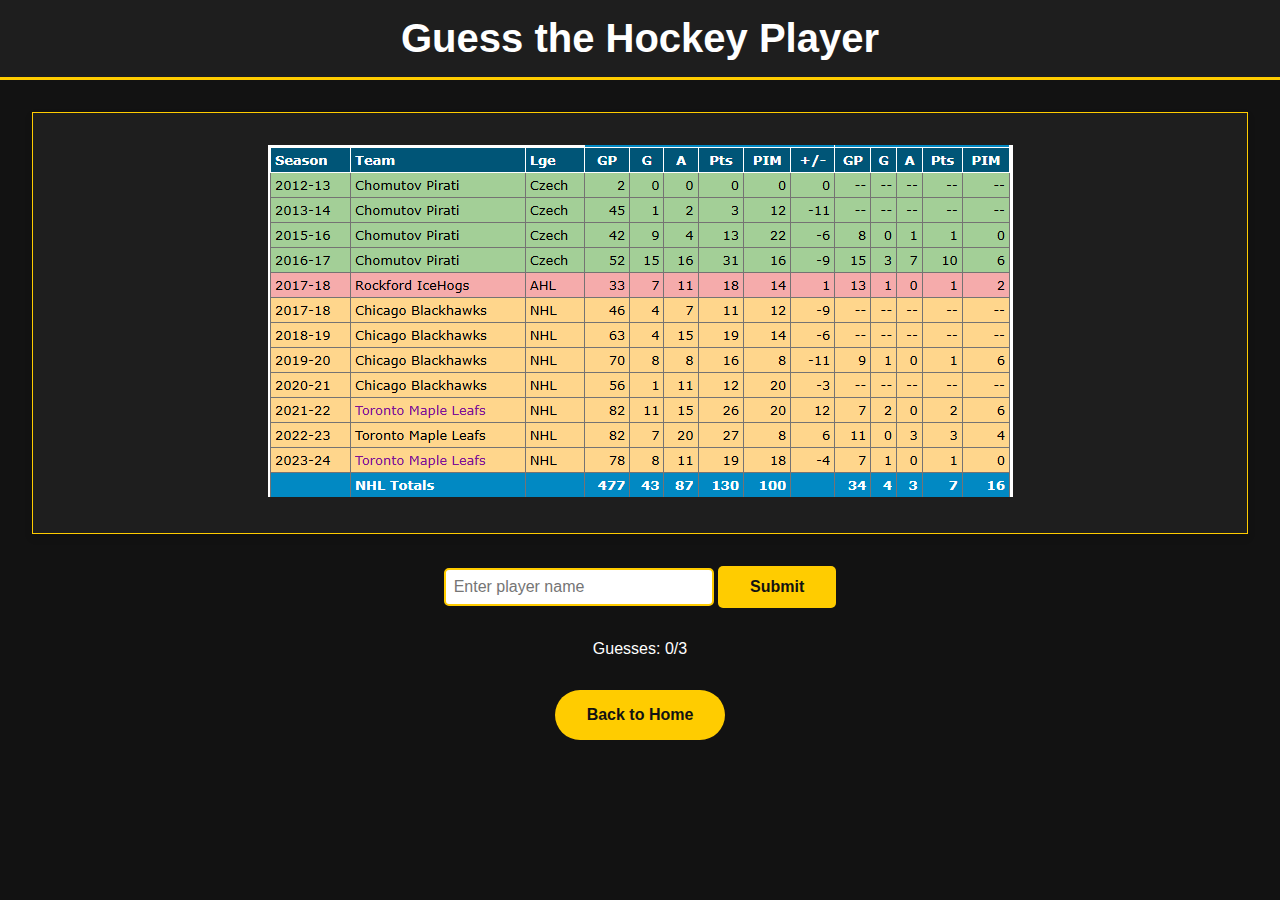
==== game.html @ e3aa11c7 "game.html" ====
<!DOCTYPE html>
<html lang="en">
<head>
    <meta charset="UTF-8">
    <meta name="viewport" content="width=device-width, initial-scale=1.0">
    <title>Guess the Player - HockeyDB Game</title>
    <link rel="stylesheet" href="style.css">
</head>
<body>
    <header>
        <h1>Guess the Hockey Player</h1>
    </header>
    <main>
        <div class="player-stats">
            <img src="images/Player1.png" alt="Player Stats Screenshot" id="player-stats-image">
        </div>
        <div class="guess-form">
            <input type="text" id="guess-input" placeholder="Enter player name" list="player-suggestions">
            <datalist id="player-suggestions"></datalist>
            <button id="submit-guess">Submit</button>
        </div>
        <div id="feedback"></div>
        <div id="guess-count">Guesses: 0/3</div>
    </main>
    <footer>
        <a href="index.html" class="button">Back to Home</a>
    </footer>
    <script src="script.js"></script>
</body>
</html>
---- style.css ----
/* General Styles */
body {
    font-family: 'Arial', sans-serif;
    margin: 0;
    padding: 0;
    text-align: center;
    background-color: #121212; /* Dark background */
    color: #ffffff; /* Light text color */
}

/* Header Styles */
header {
    background-color: #1e1e1e;
    color: #ffffff;
    padding: 1em 0;
    border-bottom: 3px solid #ffcc00; /* Gold accent */
}

h1 {
    margin: 0;
    font-size: 2.5em;
    font-weight: bold;
}

/* Main Content Styles */
main {
    padding: 2em;
}

.button {
    display: inline-block;
    padding: 1em 2em;
    background-color: #ffcc00; /* Gold background */
    color: #121212; /* Dark text color */
    text-decoration: none;
    border-radius: 25px;
    transition: background-color 0.3s;
    font-weight: bold;
}

.button:hover {
    background-color: #e6b800;
}

.player-stats {
    background-color: #1e1e1e;
    border: 1px solid #ffcc00;
    padding: 2em;
    margin-bottom: 2em;
    box-shadow: 0 4px 8px rgba(0, 0, 0, 0.1);
}

.guess-form {
    margin-bottom: 2em;
}

#guess-input {
    padding: 0.5em;
    width: 250px;
    font-size: 1em;
    border: 2px solid #ffcc00;
    border-radius: 5px;
}

#submit-guess {
    padding: 0.75em 2em;
    background-color: #ffcc00;
    color: #121212;
    border: none;
    cursor: pointer;
    font-size: 1em;
    border-radius: 5px;
    transition: background-color 0.3s;
    font-weight: bold;
}

#submit-guess:hover {
    background-color: #e6b800;
}

#feedback {
    margin-top: 1em;
    font-size: 1.2em;
}
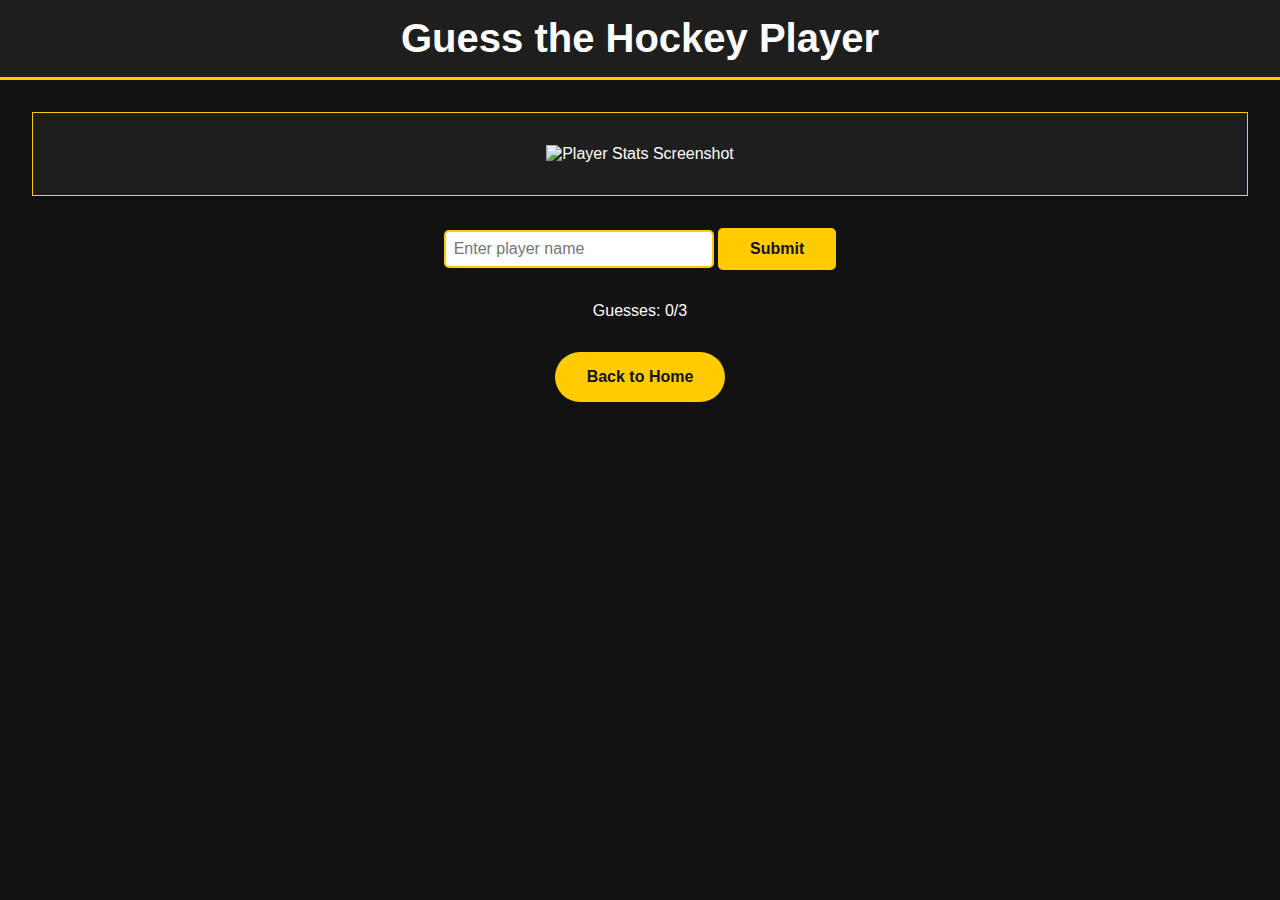
==== commit 2363c3b8: "game.html" ====
--- a/game.html
+++ b/game.html
@@ -12,7 +12,7 @@
     </header>
     <main>
         <div class="player-stats">
-            <img src="images/Player1.png" alt="Player Stats Screenshot" id="player-stats-image">
+            <img src="images/placeholder.png" alt="Player Stats Screenshot" id="player-stats-image">
         </div>
         <div class="guess-form">
             <input type="text" id="guess-input" placeholder="Enter player name" list="player-suggestions">
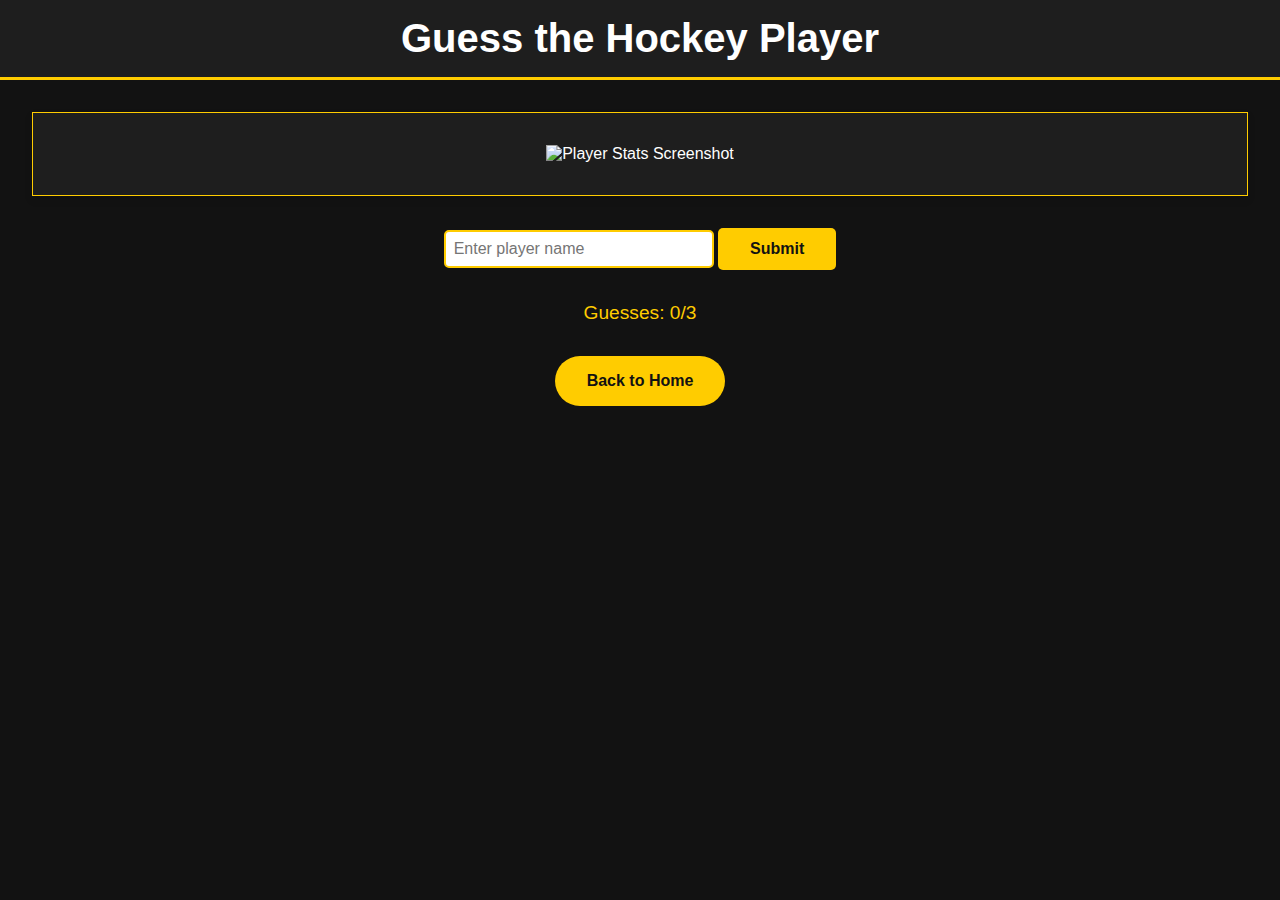
==== commit 2e912e70: "game.html" ====
--- a/game.html
+++ b/game.html
@@ -12,7 +12,7 @@
     </header>
     <main>
         <div class="player-stats">
-            <img src="images/placeholder.png" alt="Player Stats Screenshot" id="player-stats-image">
+            <img src="images/Player8.png" alt="Player Stats Screenshot" id="player-stats-image">
         </div>
         <div class="guess-form">
             <input type="text" id="guess-input" placeholder="Enter player name" list="player-suggestions">
@@ -28,3 +28,4 @@
     <script src="script.js"></script>
 </body>
 </html>
+
--- a/style.css
+++ b/style.css
@@ -82,3 +82,15 @@
     margin-top: 1em;
     font-size: 1.2em;
 }
+
+#guess-count {
+    margin-top: 1em;
+    font-size: 1.2em;
+    color: #ffcc00; /* Gold color */
+}
+
+.player-stats img {
+    width: 200px;
+    height: 200px;
+    object-fit: cover;
+}
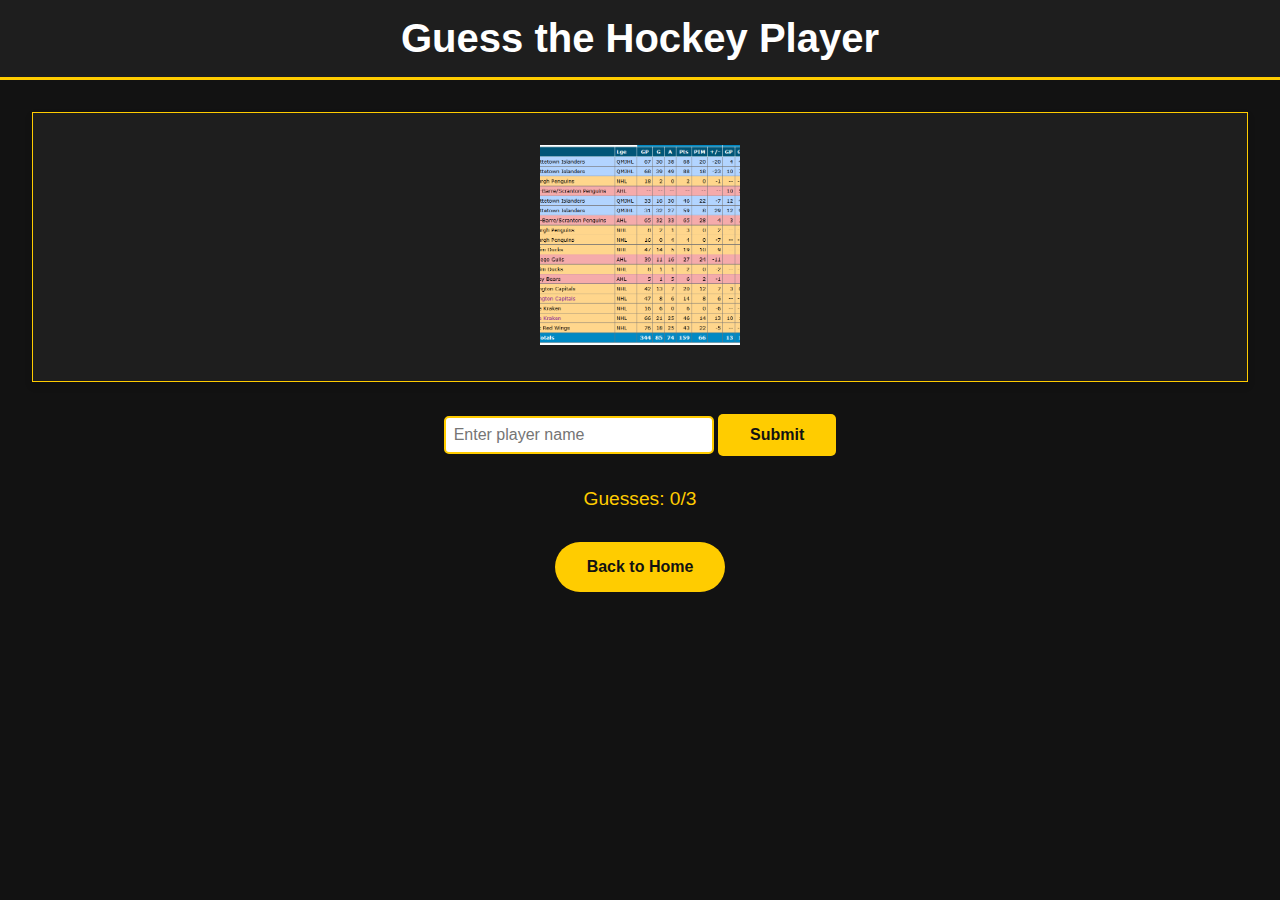
==== commit 517eedb6: "game.html" ====
--- a/game.html
+++ b/game.html
@@ -28,4 +28,3 @@
     <script src="script.js"></script>
 </body>
 </html>
-
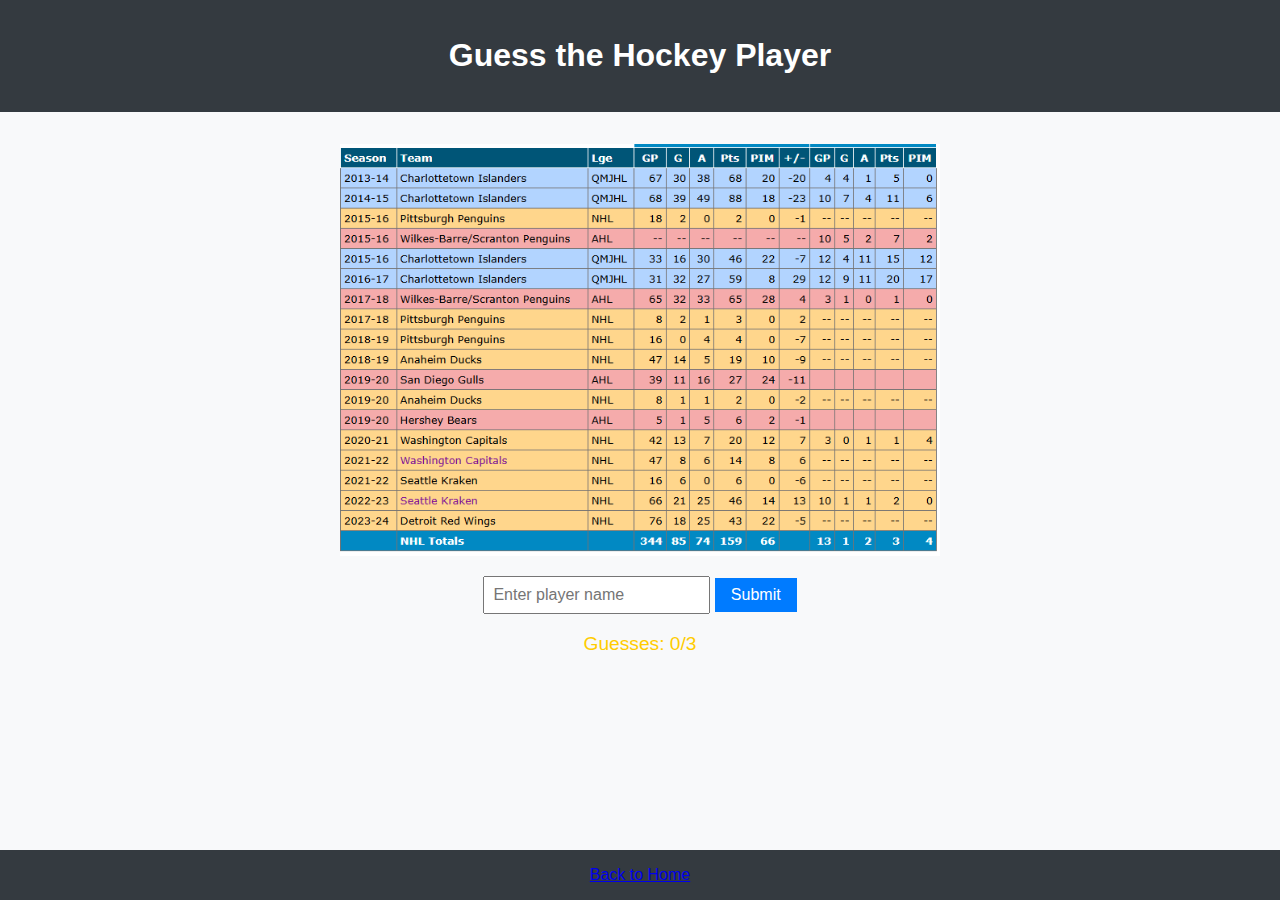
==== commit b879f248: "game.html" ====
--- a/game.html
+++ b/game.html
@@ -28,3 +28,4 @@
     <script src="script.js"></script>
 </body>
 </html>
+
--- a/style.css
+++ b/style.css
@@ -1,81 +1,57 @@
-/* General Styles */
 body {
-    font-family: 'Arial', sans-serif;
+    font-family: Arial, sans-serif;
+    background-color: #f8f9fa;
+    color: #343a40;
     margin: 0;
     padding: 0;
-    text-align: center;
-    background-color: #121212; /* Dark background */
-    color: #ffffff; /* Light text color */
+    display: flex;
+    flex-direction: column;
+    align-items: center;
+    min-height: 100vh; /* Ensure the footer is at the bottom */
 }
 
-/* Header Styles */
 header {
-    background-color: #1e1e1e;
-    color: #ffffff;
-    padding: 1em 0;
-    border-bottom: 3px solid #ffcc00; /* Gold accent */
+    background-color: #343a40;
+    color: #fff;
+    width: 100%;
+    padding: 1em;
+    text-align: center;
 }
 
-h1 {
-    margin: 0;
-    font-size: 2.5em;
-    font-weight: bold;
+main {
+    padding: 2em;
+    text-align: center;
+    flex-grow: 1; /* Ensure main content takes up available space */
 }
 
-/* Main Content Styles */
-main {
-    padding: 2em;
-}
-
-.button {
-    display: inline-block;
-    padding: 1em 2em;
-    background-color: #ffcc00; /* Gold background */
-    color: #121212; /* Dark text color */
-    text-decoration: none;
-    border-radius: 25px;
-    transition: background-color 0.3s;
-    font-weight: bold;
-}
-
-.button:hover {
-    background-color: #e6b800;
-}
-
-.player-stats {
-    background-color: #1e1e1e;
-    border: 1px solid #ffcc00;
-    padding: 2em;
-    margin-bottom: 2em;
-    box-shadow: 0 4px 8px rgba(0, 0, 0, 0.1);
+.player-stats img {
+    width: 100%; /* Ensure the image is readable */
+    max-width: 600px; /* Limit the maximum width */
+    height: auto;
+    object-fit: contain;
+    margin-bottom: 1em;
 }
 
 .guess-form {
-    margin-bottom: 2em;
+    margin-bottom: 1em;
 }
 
 #guess-input {
     padding: 0.5em;
-    width: 250px;
     font-size: 1em;
-    border: 2px solid #ffcc00;
-    border-radius: 5px;
 }
 
-#submit-guess {
-    padding: 0.75em 2em;
-    background-color: #ffcc00;
-    color: #121212;
+button {
+    padding: 0.5em 1em;
+    font-size: 1em;
+    background-color: #007bff;
+    color: #fff;
     border: none;
     cursor: pointer;
-    font-size: 1em;
-    border-radius: 5px;
-    transition: background-color 0.3s;
-    font-weight: bold;
 }
 
-#submit-guess:hover {
-    background-color: #e6b800;
+button:hover {
+    background-color: #0056b3;
 }
 
 #feedback {
@@ -89,8 +65,11 @@
     color: #ffcc00; /* Gold color */
 }
 
-.player-stats img {
-    width: 200px;
-    height: 200px;
-    object-fit: cover;
+footer {
+    background-color: #343a40;
+    color: #fff;
+    width: 100%;
+    padding: 1em;
+    text-align: center;
+    position: relative;
 }
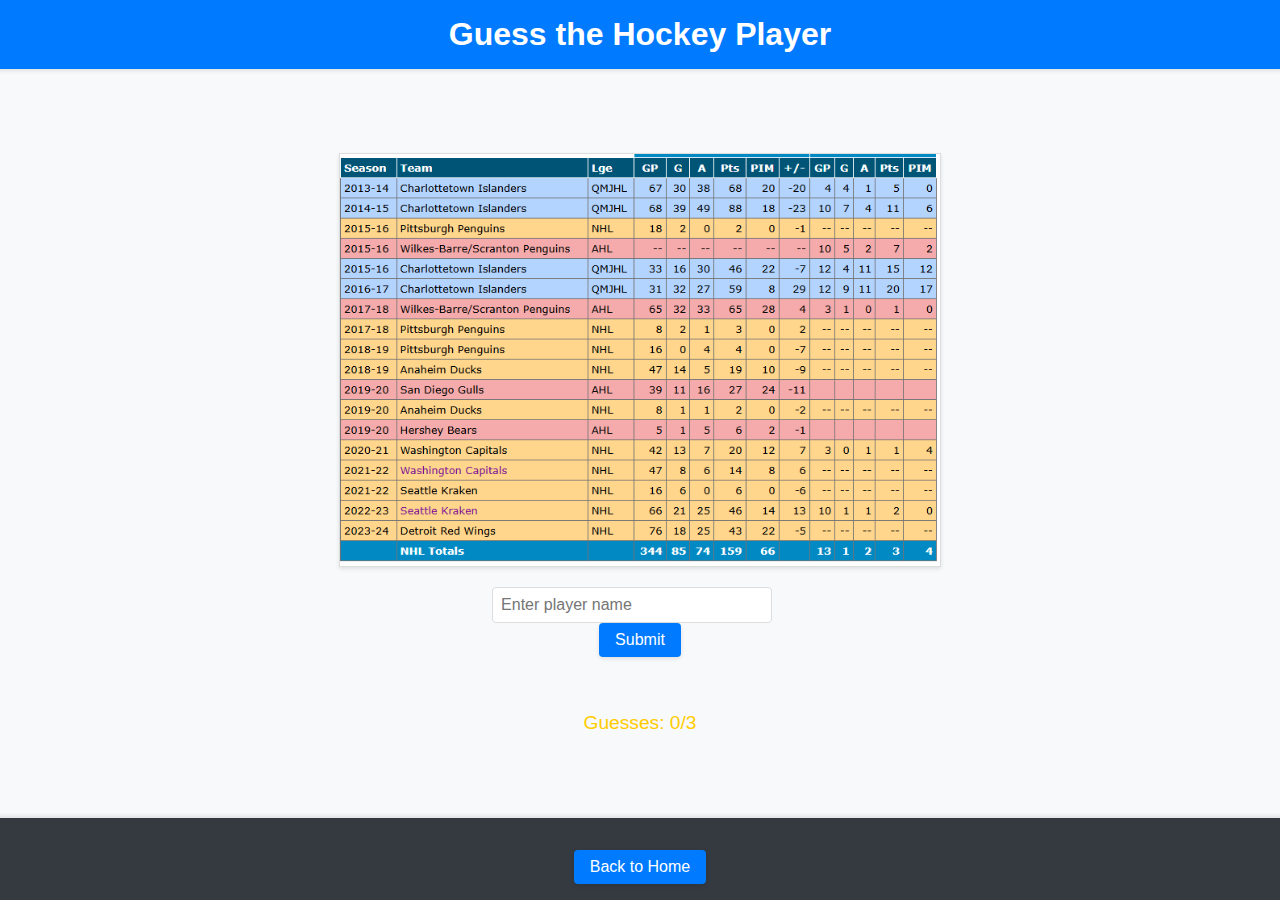
==== commit 9b76f9cf: "game.html" ====
--- a/game.html
+++ b/game.html
@@ -12,7 +12,7 @@
     </header>
     <main>
         <div class="player-stats">
-            <img src="images/Player8.png" alt="Player Stats Screenshot" id="player-stats-image">
+            <img src="images/Player9.png" alt="Player Stats Screenshot" id="player-stats-image">
         </div>
         <div class="guess-form">
             <input type="text" id="guess-input" placeholder="Enter player name" list="player-suggestions">
@@ -21,6 +21,8 @@
         </div>
         <div id="feedback"></div>
         <div id="guess-count">Guesses: 0/3</div>
+        <div id="feedback-animation" class="hidden"></div>
+        <div id="congratulations" class="hidden">Congratulations, you won!</div>
     </main>
     <footer>
         <a href="index.html" class="button">Back to Home</a>
@@ -28,4 +30,3 @@
     <script src="script.js"></script>
 </body>
 </html>
-
--- a/style.css
+++ b/style.css
@@ -1,5 +1,5 @@
 body {
-    font-family: Arial, sans-serif;
+    font-family: 'Segoe UI', Tahoma, Geneva, Verdana, sans-serif;
     background-color: #f8f9fa;
     color: #343a40;
     margin: 0;
@@ -7,29 +7,40 @@
     display: flex;
     flex-direction: column;
     align-items: center;
-    min-height: 100vh; /* Ensure the footer is at the bottom */
+    min-height: 100vh;
 }
 
 header {
-    background-color: #343a40;
+    background-color: #007bff;
     color: #fff;
     width: 100%;
     padding: 1em;
     text-align: center;
+    box-shadow: 0 2px 4px rgba(0, 0, 0, 0.1);
+}
+
+header h1 {
+    margin: 0;
 }
 
 main {
     padding: 2em;
     text-align: center;
-    flex-grow: 1; /* Ensure main content takes up available space */
+    flex-grow: 1;
+    display: flex;
+    flex-direction: column;
+    align-items: center;
+    justify-content: center;
 }
 
 .player-stats img {
-    width: 100%; /* Ensure the image is readable */
-    max-width: 600px; /* Limit the maximum width */
+    width: 100%;
+    max-width: 600px;
     height: auto;
     object-fit: contain;
     margin-bottom: 1em;
+    border: 1px solid #ddd;
+    box-shadow: 0 2px 4px rgba(0, 0, 0, 0.1);
 }
 
 .guess-form {
@@ -39,6 +50,11 @@
 #guess-input {
     padding: 0.5em;
     font-size: 1em;
+    width: 80%;
+    max-width: 300px;
+    margin-right: 1em;
+    border: 1px solid #ddd;
+    border-radius: 4px;
 }
 
 button {
@@ -47,7 +63,9 @@
     background-color: #007bff;
     color: #fff;
     border: none;
+    border-radius: 4px;
     cursor: pointer;
+    box-shadow: 0 2px 4px rgba(0, 0, 0, 0.1);
 }
 
 button:hover {
@@ -62,7 +80,7 @@
 #guess-count {
     margin-top: 1em;
     font-size: 1.2em;
-    color: #ffcc00; /* Gold color */
+    color: #ffcc00;
 }
 
 footer {
@@ -71,5 +89,42 @@
     width: 100%;
     padding: 1em;
     text-align: center;
-    position: relative;
+    box-shadow: 0 -2px 4px rgba(0, 0, 0, 0.1);
 }
+
+.button {
+    padding: 0.5em 1em;
+    font-size: 1em;
+    background-color: #007bff;
+    color: #fff;
+    border: none;
+    border-radius: 4px;
+    text-decoration: none;
+    display: inline-block;
+    margin-top: 1em;
+    box-shadow: 0 2px 4px rgba(0, 0, 0, 0.1);
+}
+
+.button:hover {
+    background-color: #0056b3;
+}
+
+.hidden {
+    display: none;
+}
+
+#feedback-animation {
+    position: absolute;
+    top: 50%;
+    left: 50%;
+    transform: translate(-50%, -50%);
+    font-size: 5em;
+    color: red;
+    animation: flash 1s;
+    display: none;
+}
+
+@keyframes flash {
+    0%, 100% { opacity: 0; }
+    50% { opacity: 1; }
+}
